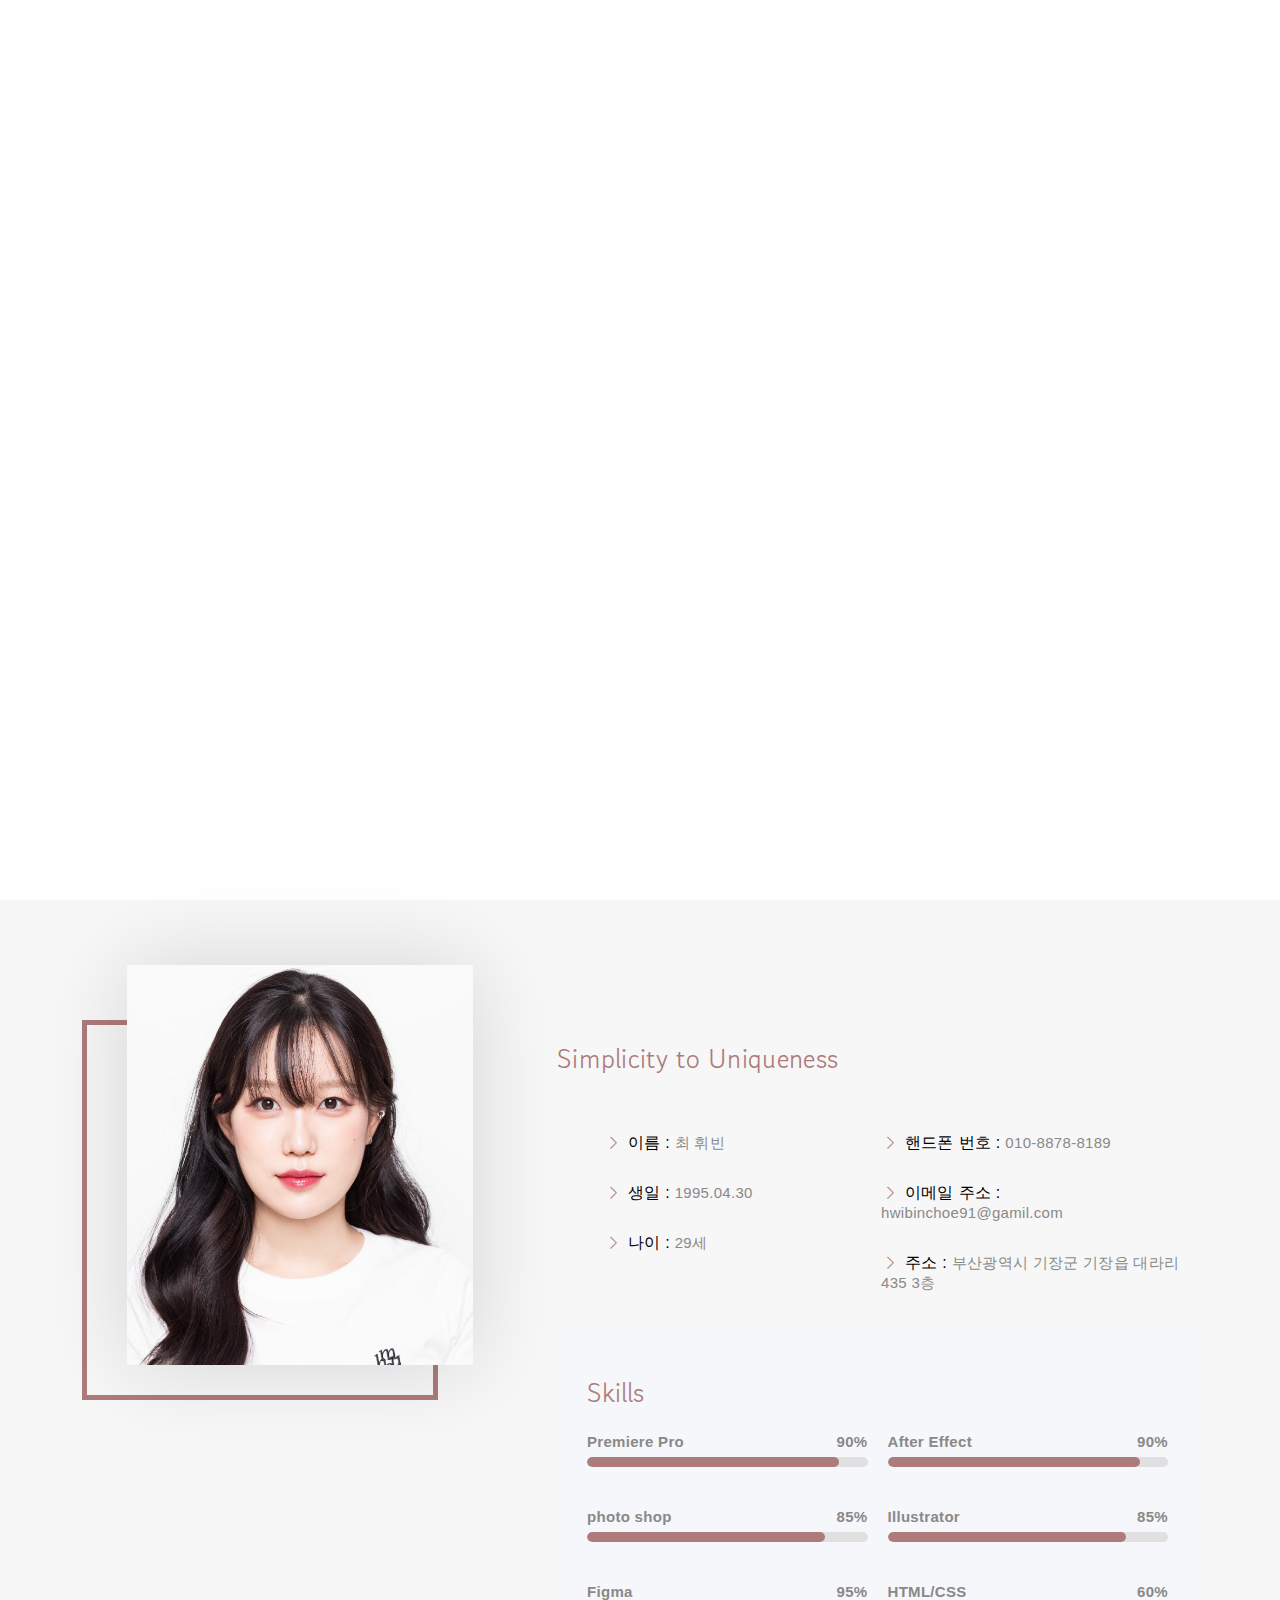
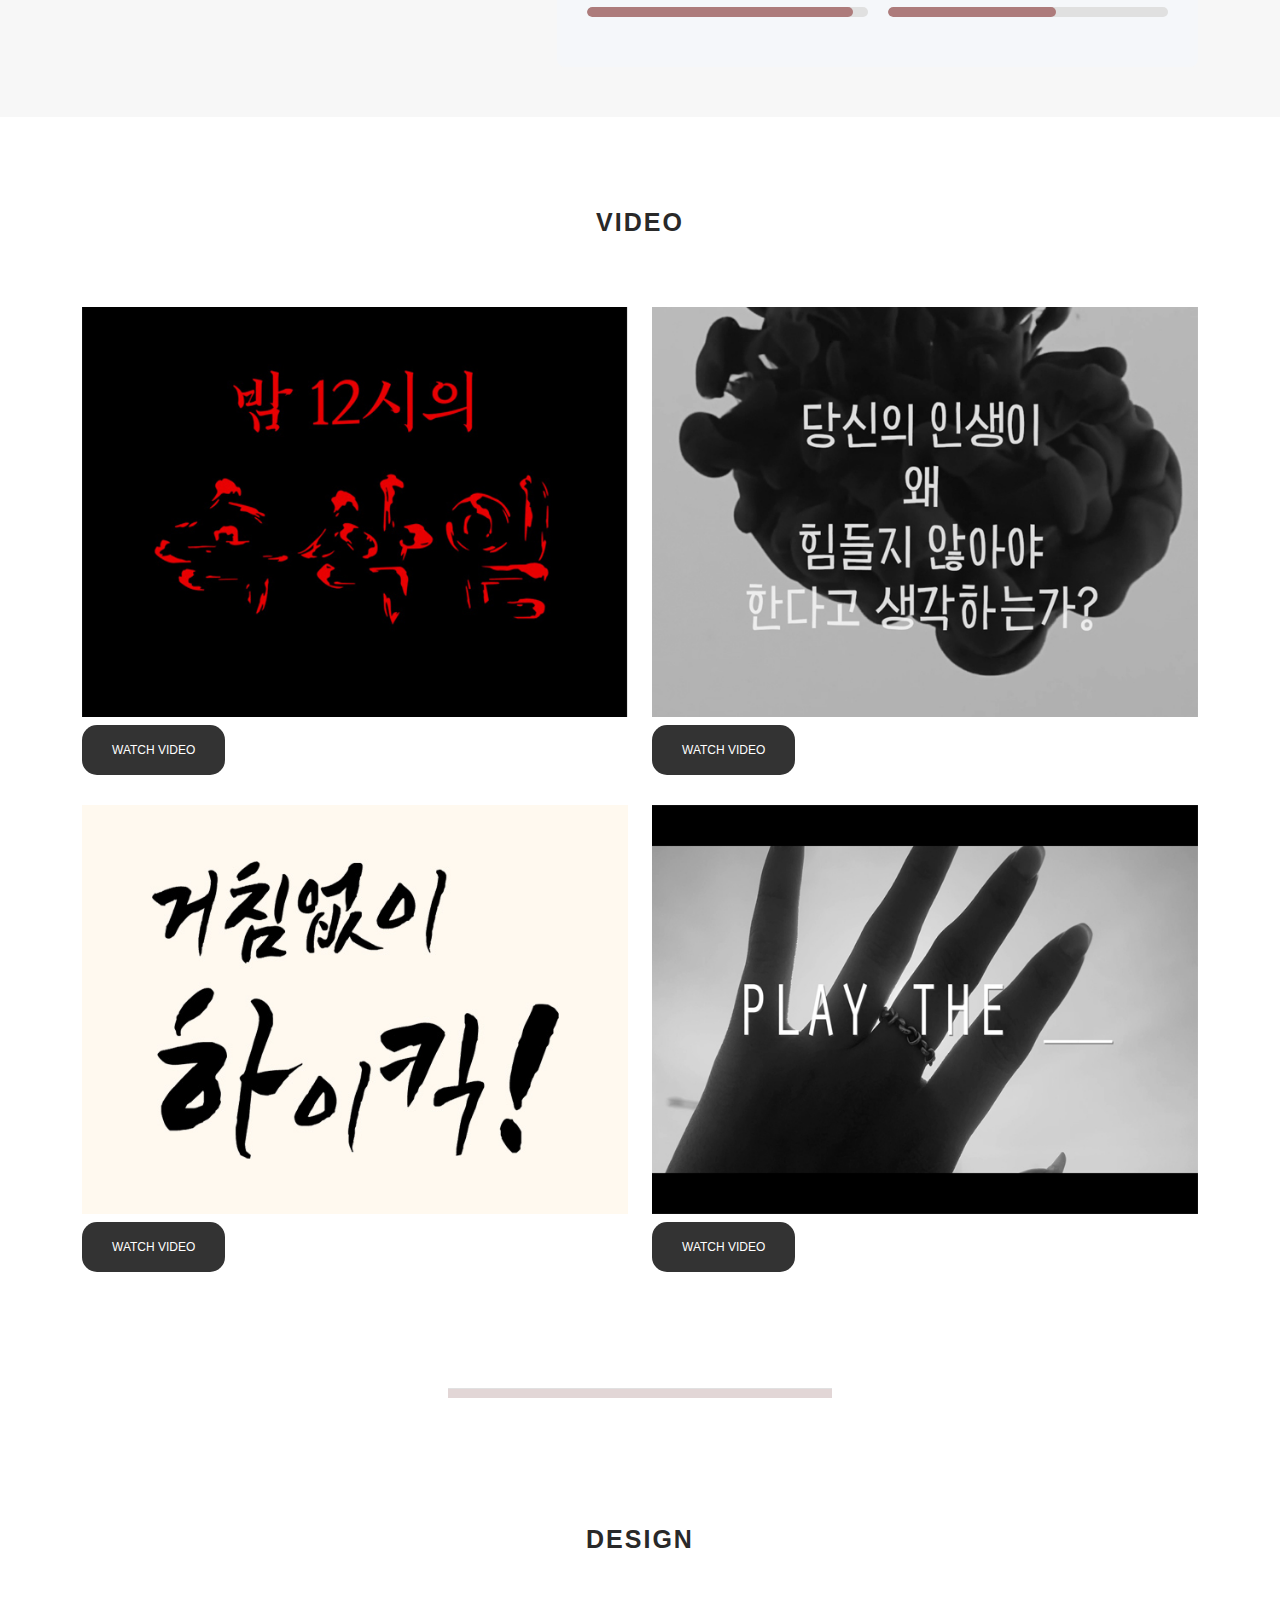
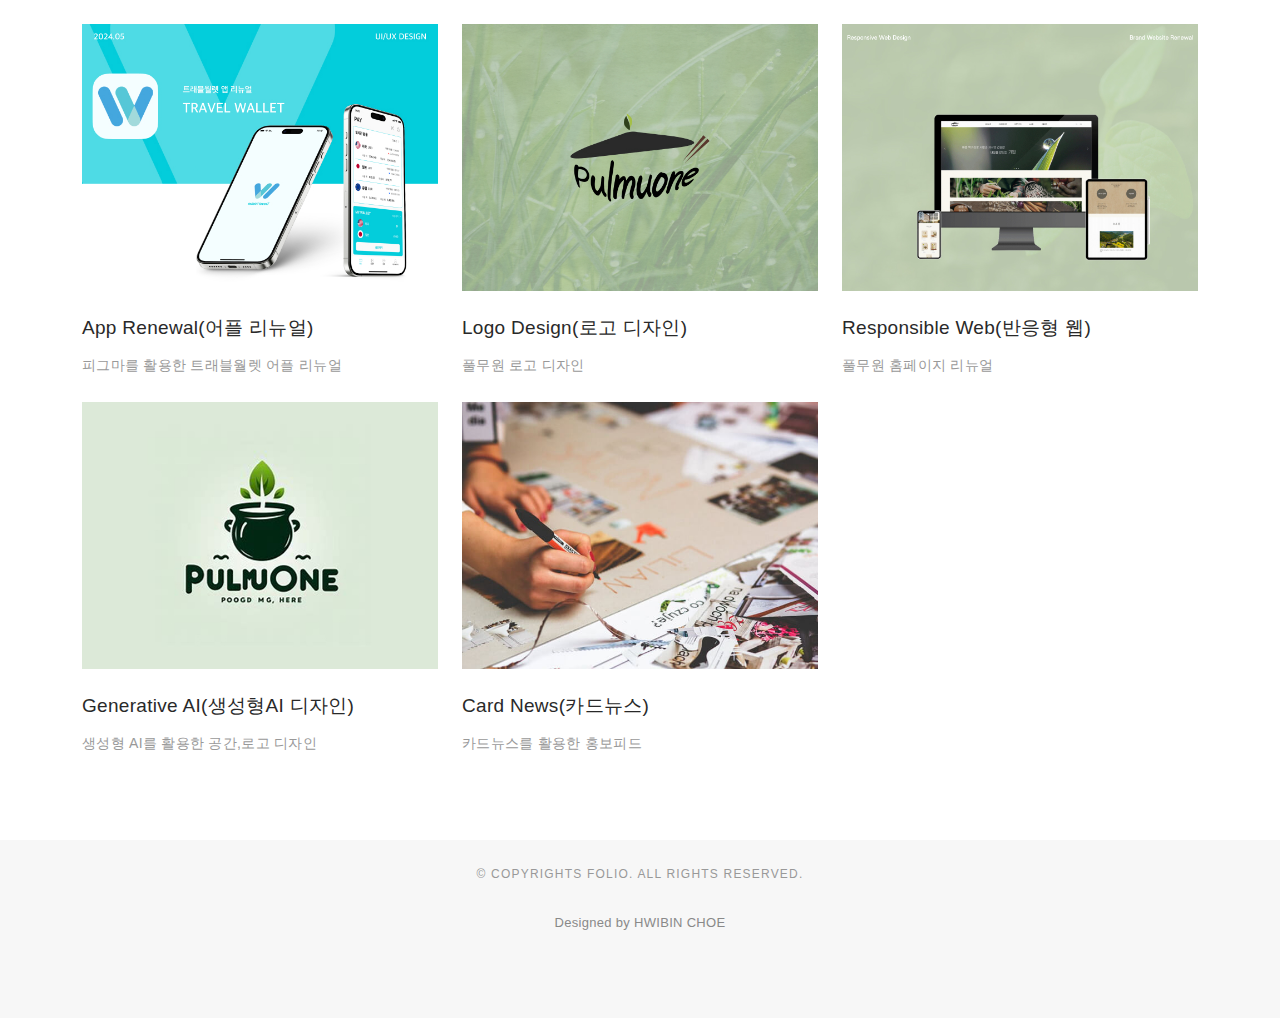
==== index.html @ 696e2f8c "1st" ====
<!doctype html>
<html lang="en">
  <head>
    <meta charset="utf-8" />
    <meta content="width=device-width, initial-scale=1.0" name="viewport" />
    <style>
      @import url("https://fonts.googleapis.com/css2?family=Gowun+Dodum&display=swap");
    </style>
    <title>HWIBIN'S PORTFOLIO</title>
    <meta content="" name="description" />
    <meta content="" name="keywords" />

    <!-- Favicons -->
    <link href="assets/img/favicon.png" rel="icon" />
    <link href="assets/img/apple-touch-icon.png" rel="apple-touch-icon" />

    <!-- Google Fonts -->
    <!-- <link href="https://fonts.googleapis.com/css?family=Poppins:300,300i,400,400i,500,500i,600,600i,700,700i|Playfair+Display:400,400i,500,500i,600,600i,700,700i,900,900i" rel="stylesheet"> 
  <link rel="preconnect" href="https://fonts.googleapis.com">
  <link rel="preconnect" href="https://fonts.gstatic.com" crossorigin>
  <link href="https://fonts.googleapis.com/css2?family=Gowun+Dodum&display=swap" rel="stylesheet">-->

    <!-- Vendor CSS Files -->
    <link
      href="assets/vendor/bootstrap/css/bootstrap.min.css"
      rel="stylesheet"
    />
    <link
      href="assets/vendor/bootstrap-icons/bootstrap-icons.css"
      rel="stylesheet"
    />
    <link href="assets/vendor/boxicons/css/boxicons.min.css" rel="stylesheet" />
    <link
      href="assets/vendor/glightbox/css/glightbox.min.css"
      rel="stylesheet"
    />
    <link href="assets/vendor/swiper/swiper-bundle.min.css" rel="stylesheet" />
    
    <!-- Template Main CSS File -->
    <link href="assets/css/style.css" rel="stylesheet" />

    <style>
        .video-thumbnail {
            cursor: pointer;
            transition: transform 0.3s;
        }
        .video-thumbnail:hover {
            transform: scale(1.05);
        }
        .modal-dialog {
            max-width: 90%;
            margin: 1.75rem auto;
        }
        .modal-content {
            background-color: transparent;
            border: none;
        }
        .video-container {
            position: relative;
            padding-bottom: 56.25%;
            height: 0;
            overflow: hidden;
        }
        .video-container iframe {
            position: absolute;
            top: 0;
            left: 0;
            width: 100%;
            height: 100%;
        }
    </style>


    
    <!-- =======================================================
  * Template Name: Folio
  * Template URL: https://bootstrapmade.com/folio-bootstrap-portfolio-template/
  * Updated: Mar 17 2024 with Bootstrap v5.3.3
  * Author: BootstrapMade.com
  * License: https://bootstrapmade.com/license/
  ======================================================== -->
  </head>

  <body>
    <!-- ======= Header ======= -->
    <header id="header" class="fixed-top">
      <div class="container d-flex align-items-center justify-content-between">
        <a href="index.html" class="logo"
          ><img
            src="./assets/img/로고이미지화이트.png"
            alt=""
            class="img-fluid"
        /></a>
        <!-- Uncomment below if you prefer to use an text logo -->
        <!-- <h1 class="logo"><a href="index.html">Folio</a></h1> -->

        <nav id="navbar" class="navbar">
          <ul>
            <li><a class="nav-link scrollto active" href="#hero">Home</a></li>
            <li><a class="nav-link scrollto" href="#about">About</a></li>
            <li><a class="nav-link scrollto" href="#portfolio">Video</a></li>
            <li class="dropdown">
              <a href="#journal"
                ><span>Design</span> <i class="bi bi-chevron-down"></i
              ></a>
              <ul>
                <li><a href="디바이스UI.html">App Renewal</a></li>
                <li><a href="logo.html">Logo Design</a></li>
                <li><a href="web.html">Responsible Web</a></li>
                <li><a href="ai.html">Generative AI</a></li>
                <!-- <li><a href="banner.html">Web Banner</a></li> -->
                <li><a href="leaflet.html">Leaflet</a></li>
              </ul>
            </li>
          </ul>
          <i class="bi bi-list mobile-nav-toggle"></i>
        </nav>
        <!-- .navbar -->
      </div>
    </header>
    <!-- End Header -->

    <!-- ======= Hero Section ======= -->
    <div id="hero" class="home">
      <div class="container">
        <div class="hero-content">
          <h1>
            I'm
            <span
              class="typed"
              data-typed-items="HWIBIN CHOE, Creative, Flexible, Persistent,Responsible"
            ></span>
          </h1>
          <p>Seek simplicity : 단순함을 추구하다</p>
        </div>
      </div>
    </div>
    <!-- End Hero -->

    <main id="main">
      <!-- ======= About Section ======= -->
      <div id="about" class="paddsection">
        <div class="container">
          <div class="row justify-content-between">
            <div class="col-lg-4">
              <div class="div-img-bg">
                <div class="about-img">
                  <img
                    src="assets/img/최휘빈 증명.jpg"
                    class="img-responsive"
                    alt="me"
                  />
                </div>
              </div>
            </div>

            <div class="col-lg-7">
              <div class="">
                <p class="p-heading about-title">Simplicity to Uniqueness</p>
                <p class="separator">
                </p>
                <br />
                <div class="row">
                  <div class="col-lg-5">
                    <ul>
                      <li>
                        <i class="bi bi-chevron-right"></i>
                        <strong>이름 : </strong> <span>최 휘빈</span>
                      </li>
                      <li>
                        <i class="bi bi-chevron-right"></i>
                        <strong>생일 : </strong> <span>1995.04.30</span>
                      </li>
                      <li>
                        <i class="bi bi-chevron-right"></i>
                        <strong>나이 : </strong> <span>29세</span>
                      </li>
                    </ul>
                  </div>
                  <div class="col-lg-7">
                    <ul>
                      <li>
                        <i class="bi bi-chevron-right"></i>
                        <strong>핸드폰 번호 : </strong>
                        <span>010-8878-8189</span>
                      </li>
                      <li>
                        <i class="bi bi-chevron-right"></i>
                        <strong>이메일 주소 : </strong>
                        <span>hwibinchoe91@gamil.com</span>
                      </li>
                      <li>
                        <i class="bi bi-chevron-right"></i>
                        <strong>주소 : </strong>
                        <span>부산광역시 기장군 기장읍 대라리 435 3층</span>
                      </li>
                    </ul>
                  </div>
                </div>
                <!--   추가한  skills-section -->
                <section class="skills-section">
                  <p class="about-title" >Skills</h1>
                  <div class="skills-grid">
                    <div class="skill-container">
                      <div class="skill-name">
                        Premiere Pro <span class="skill-percentage">90%</span>
                      </div>
                      <div class="progress-bar">
                        <div class="progress" style="width: 90%"></div>
                      </div>
                    </div>
                    <div class="skill-container">
                      <div class="skill-name">
                        After Effect <span class="skill-percentage">90%</span>
                      </div>
                      <div class="progress-bar">
                        <div class="progress" style="width: 90%"></div>
                      </div>
                    </div>
                    <div class="skill-container">
                      <div class="skill-name">
                        photo shop <span class="skill-percentage">85%</span>
                      </div>
                      <div class="progress-bar">
                        <div class="progress" style="width: 85%"></div>
                      </div>
                    </div>
                    <div class="skill-container">
                      <div class="skill-name">
                        Illustrator <span class="skill-percentage">85%</span>
                      </div>
                      <div class="progress-bar">
                        <div class="progress" style="width: 85%"></div>
                      </div>
                    </div>
                    <div class="skill-container">
                      <div class="skill-name">
                        Figma <span class="skill-percentage">95%</span>
                      </div>
                      <div class="progress-bar">
                        <div class="progress" style="width: 95%"></div>
                      </div>
                    </div>
                    <div class="skill-container">
                      <div class="skill-name">
                        HTML/CSS <span class="skill-percentage">60%</span>
                      </div>
                      <div class="progress-bar">
                        <div class="progress" style="width: 60%"></div>
                      </div>
                    </div>
                  </div>
                </section>

                <!--   추가한  skills-section 끝-->
              </div>
            </div>
          </div>
        </div>
      </div>
      <!-- End About Section -->

      <!-- ======= VIDEO Section ======= -->
      <div id="portfolio" class="paddsection">
        <div class="container">
          <div class="section-title text-center">
            <h2>VIDEO</h2>
          </div>
        </div>

        <div class="container">
          <div class="row portfolio-container">
            <div class="col-lg-6 col-md-6 portfolio-item">
              <img
                src="assets/img/portfolio/AI쇼츠썸네일.jpg"
                class="img-fluid"
                alt=""
              />
                <button
                class="btn mt-2 text-end"
                data-bs-toggle="modal"
                data-bs-target="#videoModal"
              >
                Watch Video
                </button>
            </div>
            
            <div class="col-lg-6 col-md-6 portfolio-item">
              <img
                src="assets/img/portfolio/명언영상썸네일.jpg"
                class="img-fluid"
                alt=""
              />
                <button
                  class="btn mt-2 text-end"
                  data-bs-toggle="modal"
                  data-bs-target="#videoModal2"
                >
                  Watch Video
                  </button>
            </div>

            <!-- <div class="col-lg-4 col-md-6 portfolio-item">
              <img
                src="assets/img/portfolio/portfolio-3.jpg"
                class="img-fluid"
                alt=""
              />
                <button
                  class="btn mt-2 text-end"
                  data-bs-toggle="modal"
                  data-bs-target="#videoModal3"
                >
                  Watch Video
                  </button>
            </div> -->

            <div class="col-lg-6 col-md-6 portfolio-item">
              <img
                src="assets/img/하이킥썸네일.jpg"
                class="img-fluid"
                alt=""
              />
              <button
                class="btn mt-2 text-end"
                data-bs-toggle="modal"
                data-bs-target="#videoModal4"
              >
                Watch Video
                </button>
            </div>

            <div class="col-lg-6 col-md-6 portfolio-item">
              <img
                src="assets/img/portfolio/주말영상썸네일.jpg"
                class="img-fluid"
                alt=""
              />
              <button
                class="btn mt-2 text-end"
                data-bs-toggle="modal"
                data-bs-target="#videoModal5"
              >
                Watch Video
                </button>
            </div>

             <!-- <div class="col-lg-4 col-md-6 portfolio-item">
              <img
                src="assets/img/portfolio/portfolio-6.jpg"
                class="img-fluid"
                alt=""
              />
               <button
                 class="btn mt-2 text-end"
                 data-bs-toggle="modal"
                 data-bs-target="#videoModal6"
               >
                 Watch Video
                </button>
            </div> -->
          </div> 
        </div>
      </div>
      <!-- End VIDEO Section -->
      <br>  
    <hr>   
      <br>  
      <!-- ======= Journal Section ======= -->
      <div id="journal" class="text-left paddsection">
        <div class="container">
          <div class="section-title text-center">
            <h2>DESIGN</h2>
          </div>
        </div>

        <div class="container">
          <div class="journal-block">
            <div class="row">
              <div class="col-lg-4 col-md-6">
                <div class="journal-info">
                  <a href="디바이스UI.html"
                    ><img
                      src="assets/img/트래블월렛2.jpg"
                      class="img-responsive"
                      alt="img"
                  /></a>

                  <div class="journal-txt">
                    <h4>
                      <a href="blog-single.html">App Renewal(어플 리뉴얼)</a>
                    </h4>
                    <p class="separator">
                      피그마를 활용한 트래블월렛 어플 리뉴얼
                    </p>
                  </div>
                </div>
              </div>

              <div class="col-lg-4 col-md-6">
                <div class="journal-info">
                  <a href="logo.html"
                    ><img
                      src="assets/img/로고디자인.jpg"
                      class="img-responsive"
                      alt="img"
                  /></a>

                  <div class="journal-txt">
                    <h4>
                      <a href="blog-single.html">Logo Design(로고 디자인)</a>
                    </h4>
                    <p class="separator">풀무원 로고 디자인</p>
                  </div>
                </div>
              </div>

              <div class="col-lg-4 col-md-6">
                <div class="journal-info">
                  <a href="web.html"
                    ><img
                      src="assets/img/반응협웹썸네일.jpg"
                      class="img-responsive"
                      alt="img"
                  /></a>

                  <div class="journal-txt">
                    <h4>
                      <a href="blog-single.html">Responsible Web(반응형 웹)</a>
                    </h4>
                    <p class="separator">풀무원 홈페이지 리뉴얼</p>
                  </div>
                </div>
              </div>

              <div class="col-lg-4 col-md-6">
                <div class="journal-info">
                  <a href="ai.html"
                    ><img
                      src="assets/img/생성형AI썸네일.jpg"
                      class="img-responsive"
                      alt="img"
                  /></a>

                  <div class="journal-txt">
                    <h4>
                      <a href="blog-single.html"
                        >Generative AI(생성형AI 디자인)</a
                      >
                    </h4>
                    <p class="separator">생성형 AI를 활용한 공간,로고 디자인</p>
                  </div>
                </div>
              </div>

              <!--<div class="col-lg-4 col-md-6">
                <div class="journal-info">
                  <a href="banner.html"
                    ><img
                      src="assets/img/클렌징밤 썸네일.jpg"
                      class="img-responsive"
                      alt="img"
                  /></a>

                   <div class="journal-txt">
                    <h4><a href="blog-single.html">Web Banner(웹배너)</a></h4>
                    <p class="separator">바닐라코 홈페이지 웹배너</p>
                  </div> 
                </div>
              </div>-->

              <div class="col-lg-4 col-md-6">
                <div class="journal-info">
                  <a href="leaflet.html"
                    ><img
                      src="assets/img/portfolio/portfolio-3.jpg"
                      class="img-responsive"
                      alt="img"
                  /></a>

                  <div class="journal-txt">
                    <h4><a href="blog-single.html">Card News(카드뉴스)</a></h4>
                    <p class="separator">카드뉴스를 활용한 홍보피드</p>
                  </div>
                </div>
              </div>
            </div>
          </div>
        </div>
      </div>
      <!-- End Journal Section -->
    </main>
    <!-- End #main -->

    <!-- ======= Footer ======= -->
    <div id="footer" class="text-center">
      <div class="container">
        <p>&copy; Copyrights Folio. All rights reserved.</p>

        <div class="credits">
          <!--
        All the links in the footer should remain intact.
        You can delete the links only if you purchased the pro version.
        Licensing information: https://bootstrapmade.com/license/
        Purchase the pro version with working PHP/AJAX contact form: https://bootstrapmade.com/buy/?theme=Folio
      -->
          Designed by HWIBIN CHOE
          <br /><br /><br />
          <p>
            <!-- 출처 : 바닐라코 홈페이지,풀무원 홈페이지,#풀무원,르라보
            홈페이지,크리드홈페이지, pixabay, pexels,네이버 오픈사전 -->
          </p>
        </div>
      </div>
    </div>
    <!-- End Footer -->

    <a
      href="#"
      class="back-to-top d-flex align-items-center justify-content-center"
      ><i class="bi bi-arrow-up-short"></i
    ></a>

    <!-- Modal -->
    <div class="modal fade" id="videoModal" tabindex="-1" aria-labelledby="exampleModalLabel" aria-hidden="true">
      <div class="modal-dialog modal-dialog-lg">
        <div class="modal-content">
          <div class="modal-header">
            <h1 class="modal-title fs-5" id="exampleModalLabel">Modal title</h1>
            <button type="button" class="btn-close" data-bs-dismiss="modal" aria-label="Close"></button>
          </div>
          <div class="video-container">
            <iframe  src="assets/video/AI활용 쇼츠 영상 만들기2.mp4" title="밤 12시의 속삭임" frameborder="0" allow="accelerometer; clipboard-write; encrypted-media; gyroscope; picture-in-picture; web-share" referrerpolicy="strict-origin-when-cross-origin" ></iframe>
          </div>
          <div class="modal-footer">
            <button type="button" class="btn btn-secondary" data-bs-dismiss="modal">Close</button>
          </div>
        </div>
      </div>
    </div>



    <div class="modal fade" id="videoModal2" tabindex="-1" aria-labelledby="exampleModalLabel" aria-hidden="true">
      <div class="modal-dialog modal-dialog-lg">
        <div class="modal-content">
          <div class="modal-header">
            <h1 class="modal-title fs-5" id="exampleModalLabel">Modal title</h1>
            <button type="button" class="btn-close" data-bs-dismiss="modal" aria-label="Close"></button>
          </div>
          <div class="video-container">
            <iframe src="assets/video/명언.mp4" title="명언영상" frameborder="0" allow="accelerometer; clipboard-write; encrypted-media; gyroscope; picture-in-picture; web-share" referrerpolicy="strict-origin-when-cross-origin"></iframe>
          </div>
          <div class="modal-footer">
            <button type="button" class="btn" data-bs-dismiss="modal">Close</button>
          </div>
        </div>
      </div>
    </div>

   
    <div class="modal fade" id="videoModal4" tabindex="-1" aria-labelledby="exampleModalLabel" aria-hidden="true">
      <div class="modal-dialog modal-dialog-lg">
        <div class="modal-content">
          <div class="modal-header">
            <h1 class="modal-title fs-5" id="exampleModalLabel">Modal title</h1>
            <button type="button" class="btn-close" data-bs-dismiss="modal" aria-label="Close"></button>
          </div>
          <div class="video-container">
            <iframe width="100%" height="100%" src="assets/video/최휘빈-최종프로젝트.mp4" title="YouTube video player" frameborder="0" allow="accelerometer;  clipboard-write; encrypted-media; gyroscope; picture-in-picture; web-share" referrerpolicy="strict-origin-when-cross-origin" ></iframe>
          </div>
          <div class="modal-footer">
            <button type="button" class="btn" data-bs-dismiss="modal">Close</button>
          </div>
        </div>
      </div>
    </div>

    <div class="modal fade" id="videoModal5" tabindex="-1" aria-labelledby="exampleModalLabel" aria-hidden="true">
      <div class="modal-dialog modal-dialog-lg">
        <div class="modal-content">
          <div class="modal-header">
            <h1 class="modal-title fs-5" id="exampleModalLabel">Modal title</h1>
            <button type="button" class="btn-close" data-bs-dismiss="modal" aria-label="Close"></button>
          </div>
          <div class="video-container">
            <iframe width="100%" height="100%" src="assets/video/최휘빈_주말영상4.mp4" title="주말영상" frameborder="0" allow="accelerometer; clipboard-write; encrypted-media; gyroscope; picture-in-picture; web-share" referrerpolicy="strict-origin-when-cross-origin" ></iframe>
          </div>
          <div class="modal-footer">
            <button type="button" class="btn" data-bs-dismiss="modal">Close</button>
          </div>
        </div>
      </div>
    </div>


  
  



  
    <!-- Vendor JS Files -->
    <script src="assets/vendor/bootstrap/js/bootstrap.bundle.min.js"></script>
    <script src="assets/vendor/glightbox/js/glightbox.min.js"></script>
    <script src="assets/vendor/isotope-layout/isotope.pkgd.min.js"></script>
    <script src="assets/vendor/swiper/swiper-bundle.min.js"></script>
    <script src="assets/vendor/typed.js/typed.umd.js"></script>
    <script src="assets/vendor/php-email-form/validate.js"></script>


    <!-- Template Main JS File -->
    <script src="assets/js/main.js"></script>

    <script>
        document.addEventListener('DOMContentLoaded', function() {
            const progressBars = document.querySelectorAll('.progress-bar');
            progressBars.forEach(bar => {
                const target = bar.getAttribute('data-bs-target');
                setTimeout(() => {
                    bar.style.width = target + '%';
                }, 500);
            });
        });
    </script>
  </body>
</html>
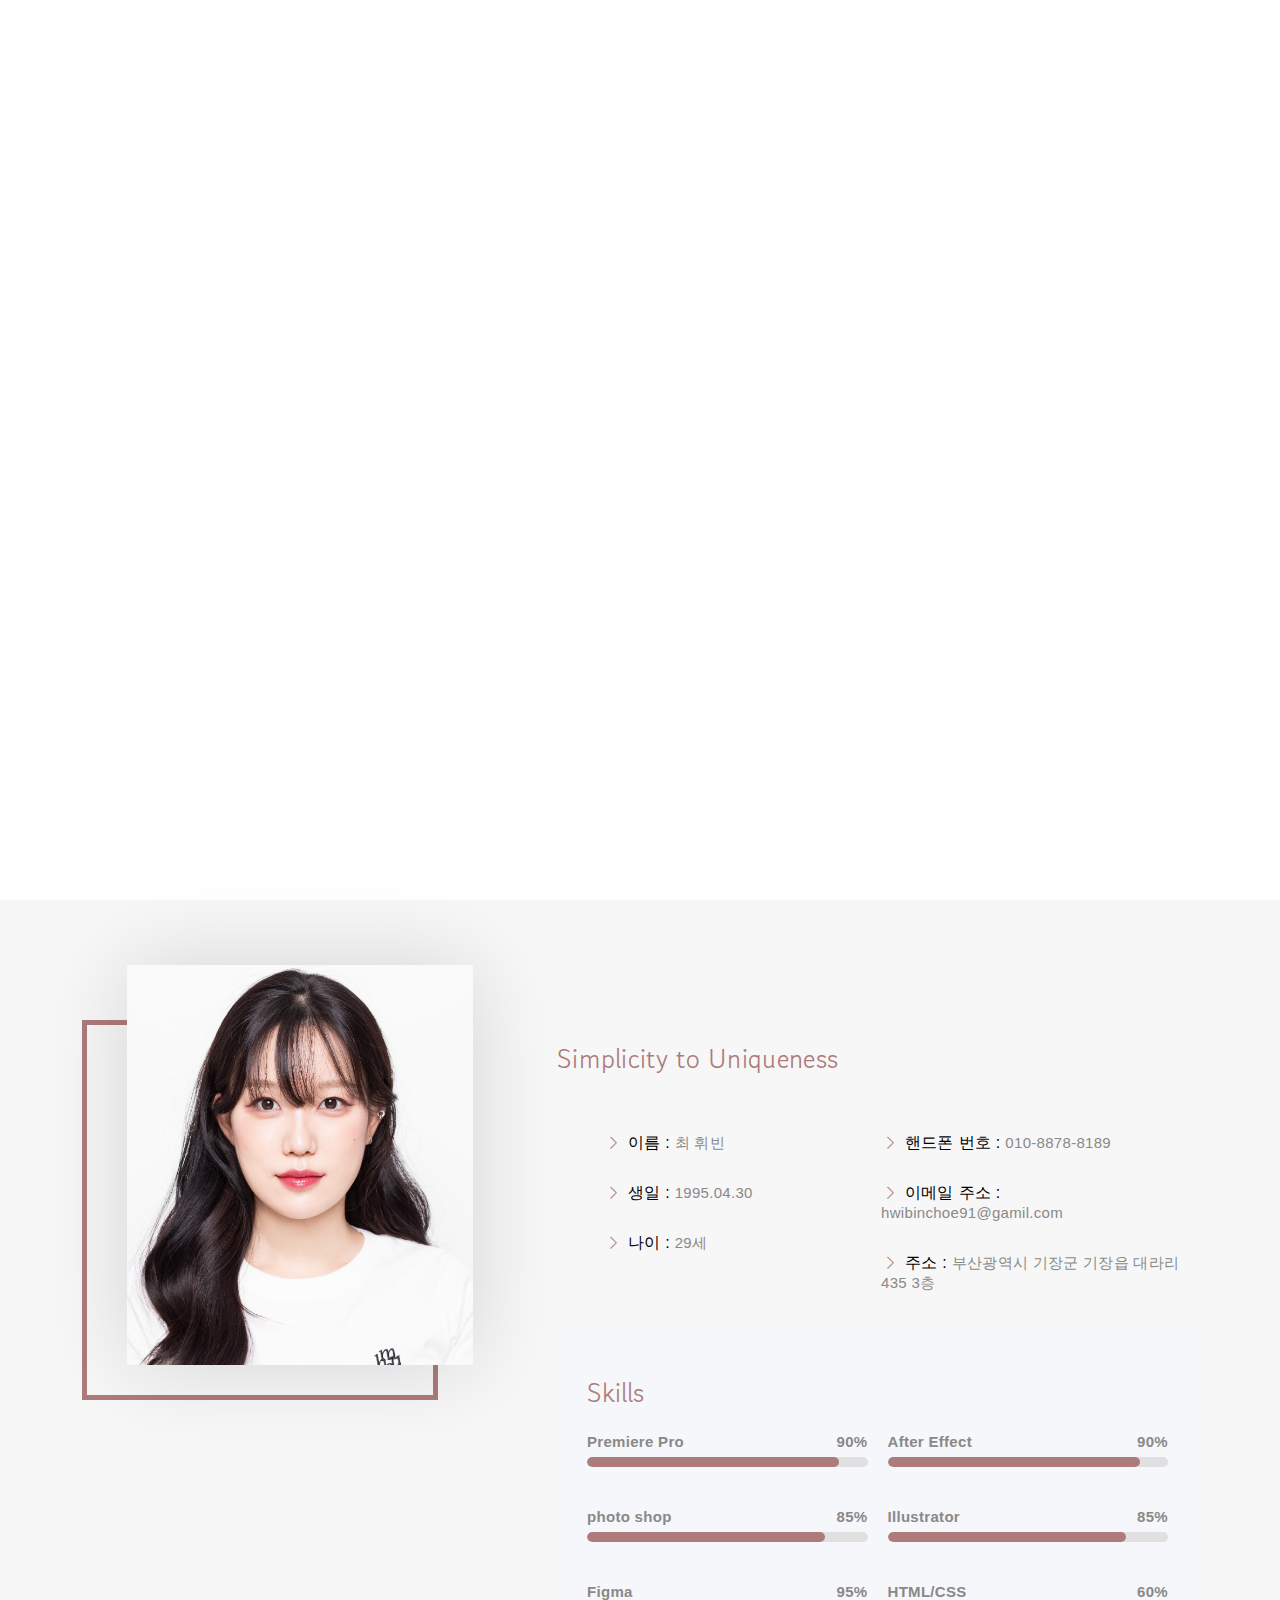
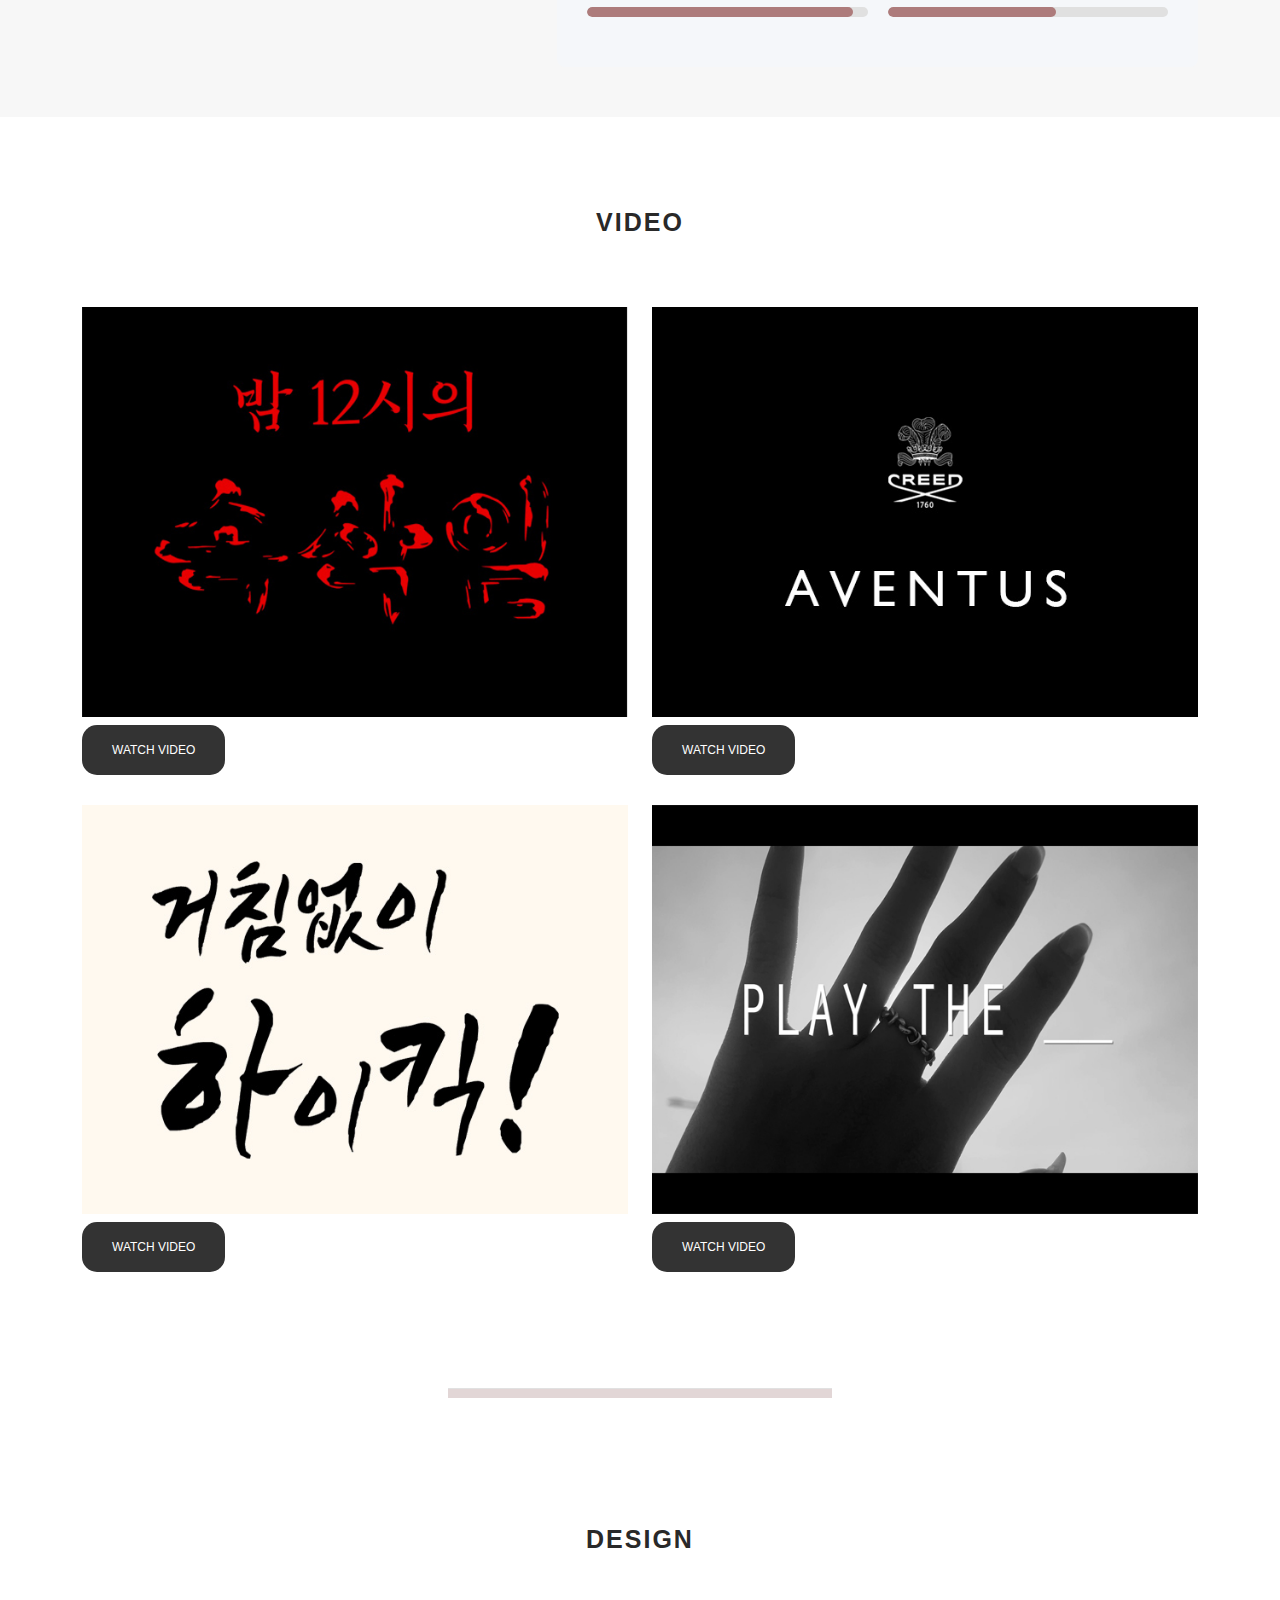
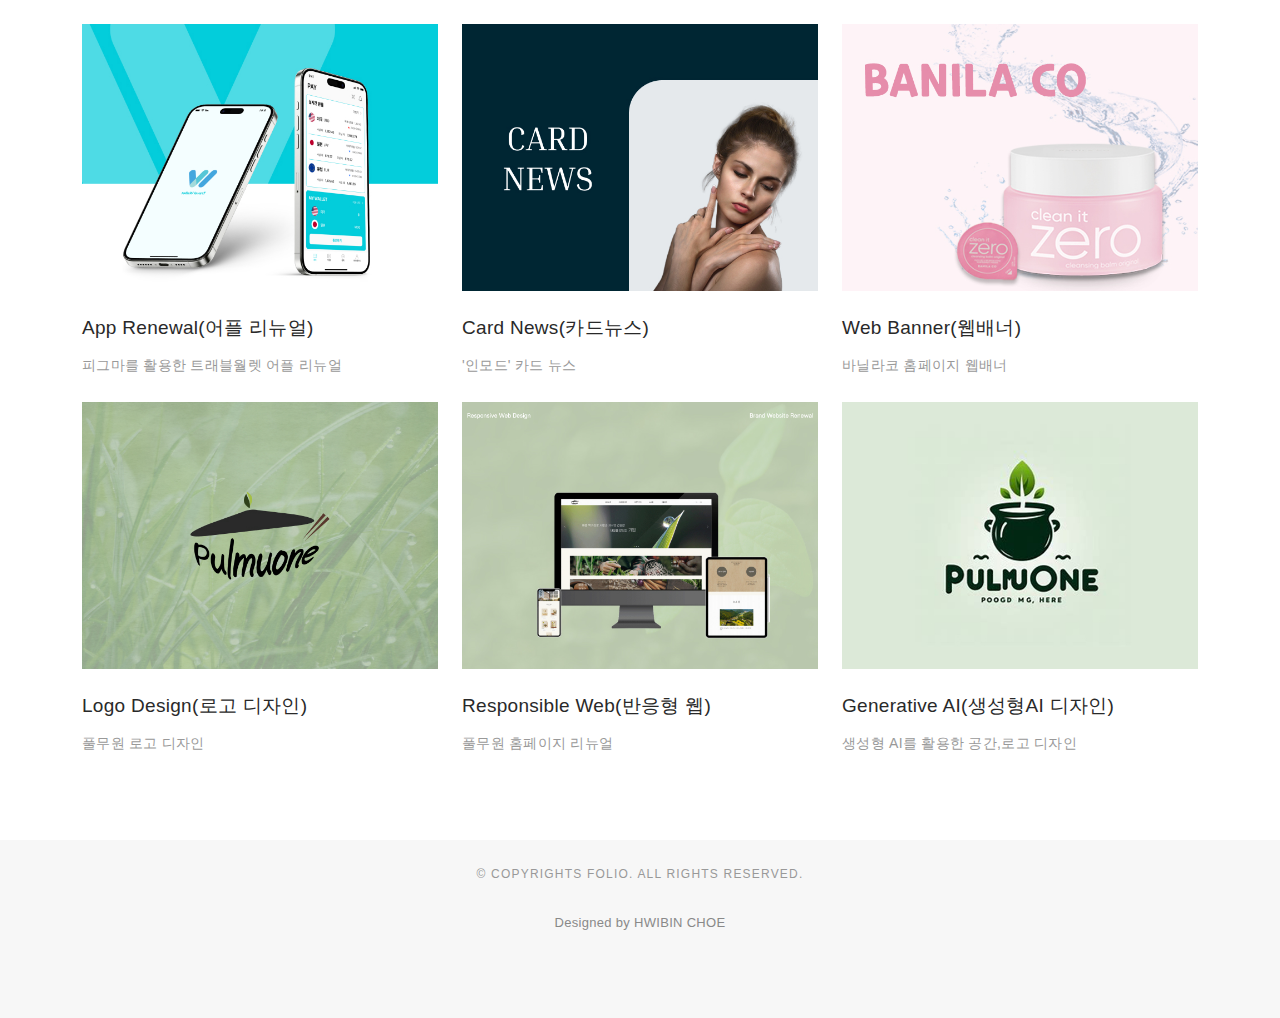
==== commit e1b3680c: "2차" ====
--- a/index.html
+++ b/index.html
@@ -105,11 +105,11 @@
               ></a>
               <ul>
                 <li><a href="디바이스UI.html">App Renewal</a></li>
+                <li><a href="Card News.html">Card News</a></li>
+                <li><a href="banner.html">Web Banner</a></li>
                 <li><a href="logo.html">Logo Design</a></li>
                 <li><a href="web.html">Responsible Web</a></li>
                 <li><a href="ai.html">Generative AI</a></li>
-                <!-- <li><a href="banner.html">Web Banner</a></li> -->
-                <li><a href="leaflet.html">Leaflet</a></li>
               </ul>
             </li>
           </ul>
@@ -287,7 +287,7 @@
             
             <div class="col-lg-6 col-md-6 portfolio-item">
               <img
-                src="assets/img/portfolio/명언영상썸네일.jpg"
+                src="assets/img/portfolio/크리드2.jpg"
                 class="img-fluid"
                 alt=""
               />
@@ -381,7 +381,7 @@
                 <div class="journal-info">
                   <a href="디바이스UI.html"
                     ><img
-                      src="assets/img/트래블월렛2.jpg"
+                      src="assets/img/트래블월렛.jpg"
                       class="img-responsive"
                       alt="img"
                   /></a>
@@ -394,6 +394,38 @@
                       피그마를 활용한 트래블월렛 어플 리뉴얼
                     </p>
                   </div>
+                </div>
+              </div>
+
+              <div class="col-lg-4 col-md-6">
+                <div class="journal-info">
+                  <a href="leaflet.html"
+                    ><img
+                      src="assets/img/카드뉴스 썸네일.jpg"
+                      class="img-responsive"
+                      alt="img"
+                  /></a>
+
+                  <div class="journal-txt">
+                    <h4><a href="blog-single.html">Card News(카드뉴스)</a></h4>
+                    <p class="separator">'인모드' 카드 뉴스 </p>
+                  </div>
+                </div>
+              </div>
+
+              <div class="col-lg-4 col-md-6">
+                <div class="journal-info">
+                  <a href="banner.html"
+                    ><img
+                      src="assets/img/클렌징밤 썸네일.jpg"
+                      class="img-responsive"
+                      alt="img"
+                  /></a>
+
+                   <div class="journal-txt">
+                    <h4><a href="blog-single.html">Web Banner(웹배너)</a></h4>
+                    <p class="separator">바닐라코 홈페이지 웹배너</p>
+                  </div> 
                 </div>
               </div>
 
@@ -453,37 +485,9 @@
                 </div>
               </div>
 
-              <!--<div class="col-lg-4 col-md-6">
-                <div class="journal-info">
-                  <a href="banner.html"
-                    ><img
-                      src="assets/img/클렌징밤 썸네일.jpg"
-                      class="img-responsive"
-                      alt="img"
-                  /></a>
-
-                   <div class="journal-txt">
-                    <h4><a href="blog-single.html">Web Banner(웹배너)</a></h4>
-                    <p class="separator">바닐라코 홈페이지 웹배너</p>
-                  </div> 
-                </div>
-              </div>-->
-
-              <div class="col-lg-4 col-md-6">
-                <div class="journal-info">
-                  <a href="leaflet.html"
-                    ><img
-                      src="assets/img/portfolio/portfolio-3.jpg"
-                      class="img-responsive"
-                      alt="img"
-                  /></a>
-
-                  <div class="journal-txt">
-                    <h4><a href="blog-single.html">Card News(카드뉴스)</a></h4>
-                    <p class="separator">카드뉴스를 활용한 홍보피드</p>
-                  </div>
-                </div>
-              </div>
+             
+
+             
             </div>
           </div>
         </div>
@@ -549,7 +553,7 @@
             <button type="button" class="btn-close" data-bs-dismiss="modal" aria-label="Close"></button>
           </div>
           <div class="video-container">
-            <iframe src="assets/video/명언.mp4" title="명언영상" frameborder="0" allow="accelerometer; clipboard-write; encrypted-media; gyroscope; picture-in-picture; web-share" referrerpolicy="strict-origin-when-cross-origin"></iframe>
+            <iframe src="assets/video/크리드2.mp4" title="크리드" frameborder="0" allow="accelerometer; clipboard-write; encrypted-media; gyroscope; picture-in-picture; web-share" referrerpolicy="strict-origin-when-cross-origin"></iframe>
           </div>
           <div class="modal-footer">
             <button type="button" class="btn" data-bs-dismiss="modal">Close</button>
